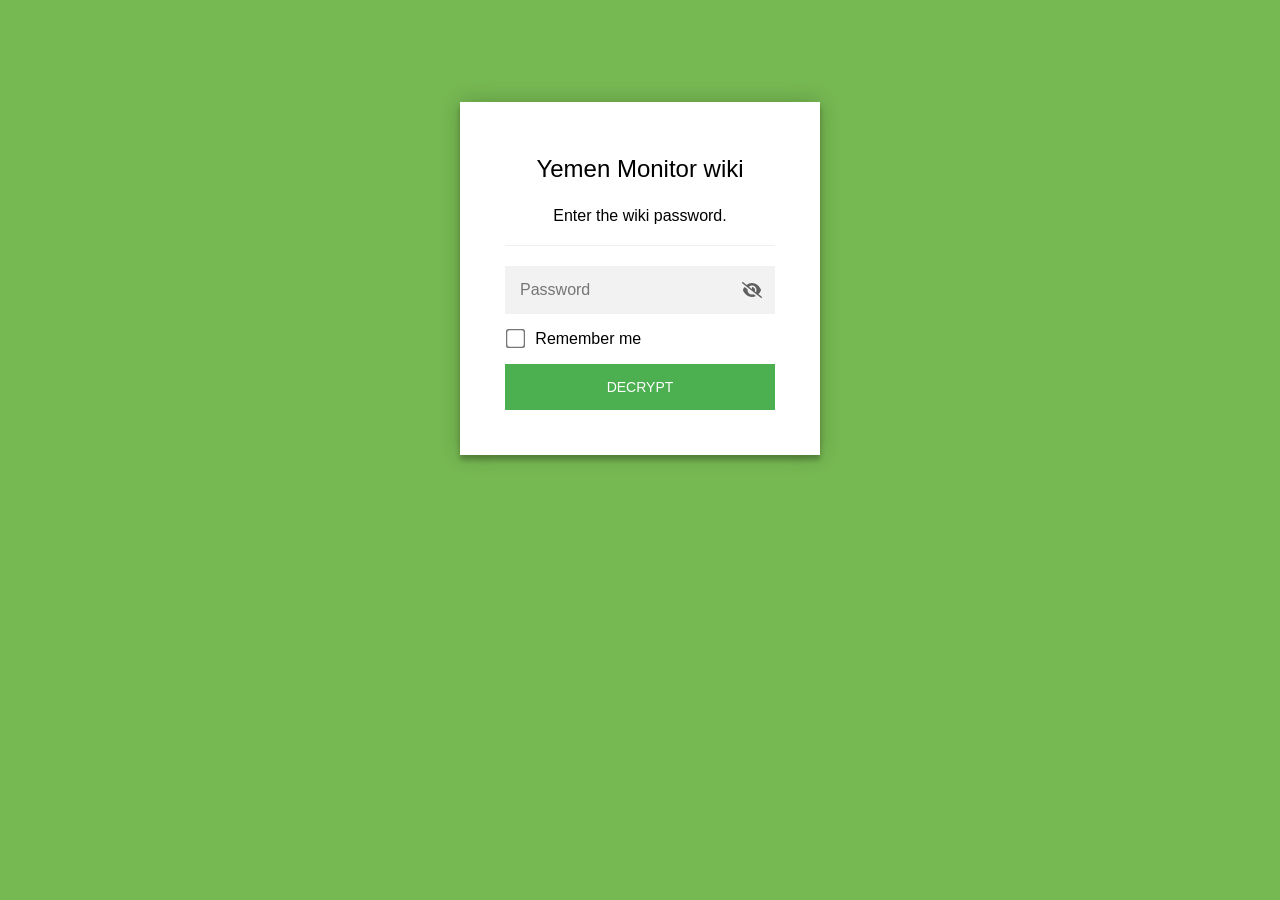
==== 01_home.html @ 51786cad "Encrypted wiki site" ====
<!DOCTYPE html>
<html class="staticrypt-html">
    <head>
        <meta charset="utf-8" />
        <title>Yemen Monitor wiki</title>
        <meta name="viewport" content="width=device-width, initial-scale=1" />

        <!-- do not cache this page -->
        <meta http-equiv="cache-control" content="max-age=0" />
        <meta http-equiv="cache-control" content="no-cache" />
        <meta http-equiv="expires" content="0" />
        <meta http-equiv="expires" content="Tue, 01 Jan 1980 1:00:00 GMT" />
        <meta http-equiv="pragma" content="no-cache" />

        <style>
            .staticrypt-hr {
                margin-top: 20px;
                margin-bottom: 20px;
                border: 0;
                border-top: 1px solid #eee;
            }

            .staticrypt-page {
                width: 360px;
                padding: 8% 0 0;
                margin: auto;
                box-sizing: border-box;
            }

            .staticrypt-form {
                position: relative;
                z-index: 1;
                background: #ffffff;
                max-width: 360px;
                margin: 0 auto 100px;
                padding: 45px;
                text-align: center;
                box-shadow: 0 0 20px 0 rgba(0, 0, 0, 0.2), 0 5px 5px 0 rgba(0, 0, 0, 0.24);
            }

            .staticrypt-form input[type="password"],
            input[type="text"] {
                background: inherit;
                border: 0;
                box-sizing: border-box; /* This ensures padding is included in the total width */
                font-size: 14px;
                outline: 0;
                padding: 15px 30px 15px 15px; /* Adjust the padding to ensure there is space for the icon */
                width: 100%;
            }

            .staticrypt-password-container {
                position: relative;
                outline: 0;
                background: #f2f2f2;
                width: 100%;
                border: 0;
                margin: 0 0 15px;
                box-sizing: border-box;
            }

            .staticrypt-toggle-password-visibility {
                cursor: pointer;
                height: 20px;
                opacity: 60%;
                padding: 13px;
                position: absolute;
                right: 0;
                top: 50%;
                transform: translateY(-50%);
                width: 20px;
            }

            .staticrypt-form .staticrypt-decrypt-button {
                text-transform: uppercase;
                outline: 0;
                background: #4CAF50;
                width: 100%;
                border: 0;
                padding: 15px;
                color: #ffffff;
                font-size: 14px;
                cursor: pointer;
            }

            .staticrypt-form .staticrypt-decrypt-button:hover,
            .staticrypt-form .staticrypt-decrypt-button:active,
            .staticrypt-form .staticrypt-decrypt-button:focus {
                background: #4CAF50;
                filter: brightness(92%);
            }

            .staticrypt-html {
                height: 100%;
            }

            .staticrypt-body {
                height: 100%;
                margin: 0;
            }

            .staticrypt-content {
                height: 100%;
                margin-bottom: 1em;
                background: #76B852;
                font-family: "Arial", sans-serif;
                -webkit-font-smoothing: antialiased;
                -moz-osx-font-smoothing: grayscale;
            }

            .staticrypt-instructions {
                margin-top: -1em;
                margin-bottom: 1em;
            }

            .staticrypt-title {
                font-size: 1.5em;
            }

            label.staticrypt-remember {
                display: flex;
                align-items: center;
                margin-bottom: 1em;
            }

            .staticrypt-remember input[type="checkbox"] {
                transform: scale(1.5);
                margin-right: 1em;
            }

            .hidden {
                display: none !important;
            }

            .staticrypt-spinner-container {
                height: 100%;
                display: flex;
                align-items: center;
                justify-content: center;
            }

            .staticrypt-spinner {
                display: inline-block;
                width: 2rem;
                height: 2rem;
                vertical-align: text-bottom;
                border: 0.25em solid gray;
                border-right-color: transparent;
                border-radius: 50%;
                -webkit-animation: spinner-border 0.75s linear infinite;
                animation: spinner-border 0.75s linear infinite;
                animation-duration: 0.75s;
                animation-timing-function: linear;
                animation-delay: 0s;
                animation-iteration-count: infinite;
                animation-direction: normal;
                animation-fill-mode: none;
                animation-play-state: running;
                animation-name: spinner-border;
            }

            @keyframes spinner-border {
                100% {
                    transform: rotate(360deg);
                }
            }

            @media screen and (-webkit-min-device-pixel-ratio: 0) {
                .staticrypt-form input[type="password"],
                input[type="text"] {
                    font-size: 16px;
                }
            }
        </style>
    </head>

    <body class="staticrypt-body">
        <div id="staticrypt_loading" class="staticrypt-spinner-container">
            <div class="staticrypt-spinner"></div>
        </div>

        <div id="staticrypt_content" class="staticrypt-content hidden">
            <div class="staticrypt-page">
                <div class="staticrypt-form">
                    <div class="staticrypt-instructions">
                        <p class="staticrypt-title">Yemen Monitor wiki</p>
                        <p>Enter the wiki password.</p>
                    </div>

                    <hr class="staticrypt-hr" />

                    <form id="staticrypt-form" action="#" method="post">
                        <div class="staticrypt-password-container">
                            <input
                                id="staticrypt-password"
                                type="password"
                                name="password"
                                placeholder="Password"
                                autofocus
                            />

                            <img
                                class="staticrypt-toggle-password-visibility"
                                alt="Show password"
                                title="Show password"
                                src="[data-uri]"
                            />
                        </div>

                        <label id="staticrypt-remember-label" class="staticrypt-remember hidden">
                            <input id="staticrypt-remember" type="checkbox" name="remember" />
                            Remember me
                        </label>

                        <input type="submit" class="staticrypt-decrypt-button" value="DECRYPT" />
                    </form>
                </div>
            </div>
        </div>

        <script>
            // these variables will be filled when generating the file - the template format is 'variable_name'
            const staticryptInitiator = ((function(){
  const exports = {};
  const cryptoEngine = ((function(){
  const exports = {};
  const { subtle } = crypto;

const IV_BITS = 16 * 8;
const HEX_BITS = 4;
const ENCRYPTION_ALGO = "AES-CBC";

/**
 * Translates between utf8 encoded hexadecimal strings
 * and Uint8Array bytes.
 */
const HexEncoder = {
    /**
     * hex string -> bytes
     * @param {string} hexString
     * @returns {Uint8Array}
     */
    parse: function (hexString) {
        if (hexString.length % 2 !== 0) throw "Invalid hexString";
        const arrayBuffer = new Uint8Array(hexString.length / 2);

        for (let i = 0; i < hexString.length; i += 2) {
            const byteValue = parseInt(hexString.substring(i, i + 2), 16);
            if (isNaN(byteValue)) {
                throw "Invalid hexString";
            }
            arrayBuffer[i / 2] = byteValue;
        }
        return arrayBuffer;
    },

    /**
     * bytes -> hex string
     * @param {Uint8Array} bytes
     * @returns {string}
     */
    stringify: function (bytes) {
        const hexBytes = [];

        for (let i = 0; i < bytes.length; ++i) {
            let byteString = bytes[i].toString(16);
            if (byteString.length < 2) {
                byteString = "0" + byteString;
            }
            hexBytes.push(byteString);
        }
        return hexBytes.join("");
    },
};

/**
 * Translates between utf8 strings and Uint8Array bytes.
 */
const UTF8Encoder = {
    parse: function (str) {
        return new TextEncoder().encode(str);
    },

    stringify: function (bytes) {
        return new TextDecoder().decode(bytes);
    },
};

/**
 * Salt and encrypt a msg with a password.
 */
async function encrypt(msg, hashedPassword) {
    // Must be 16 bytes, unpredictable, and preferably cryptographically random. However, it need not be secret.
    // https://developer.mozilla.org/en-US/docs/Web/API/SubtleCrypto/encrypt#parameters
    const iv = crypto.getRandomValues(new Uint8Array(IV_BITS / 8));

    const key = await subtle.importKey("raw", HexEncoder.parse(hashedPassword), ENCRYPTION_ALGO, false, ["encrypt"]);

    const encrypted = await subtle.encrypt(
        {
            name: ENCRYPTION_ALGO,
            iv: iv,
        },
        key,
        UTF8Encoder.parse(msg)
    );

    // iv will be 32 hex characters, we prepend it to the ciphertext for use in decryption
    return HexEncoder.stringify(iv) + HexEncoder.stringify(new Uint8Array(encrypted));
}
exports.encrypt = encrypt;

/**
 * Decrypt a salted msg using a password.
 *
 * @param {string} encryptedMsg
 * @param {string} hashedPassword
 * @returns {Promise<string>}
 */
async function decrypt(encryptedMsg, hashedPassword) {
    const ivLength = IV_BITS / HEX_BITS;
    const iv = HexEncoder.parse(encryptedMsg.substring(0, ivLength));
    const encrypted = encryptedMsg.substring(ivLength);

    const key = await subtle.importKey("raw", HexEncoder.parse(hashedPassword), ENCRYPTION_ALGO, false, ["decrypt"]);

    const outBuffer = await subtle.decrypt(
        {
            name: ENCRYPTION_ALGO,
            iv: iv,
        },
        key,
        HexEncoder.parse(encrypted)
    );

    return UTF8Encoder.stringify(new Uint8Array(outBuffer));
}
exports.decrypt = decrypt;

/**
 * Salt and hash the password so it can be stored in localStorage without opening a password reuse vulnerability.
 *
 * @param {string} password
 * @param {string} salt
 * @returns {Promise<string>}
 */
async function hashPassword(password, salt) {
    // we hash the password in multiple steps, each adding more iterations. This is because we used to allow less
    // iterations, so for backward compatibility reasons, we need to support going from that to more iterations.
    let hashedPassword = await hashLegacyRound(password, salt);

    hashedPassword = await hashSecondRound(hashedPassword, salt);

    return hashThirdRound(hashedPassword, salt);
}
exports.hashPassword = hashPassword;

/**
 * This hashes the password with 1k iterations. This is a low number, we need this function to support backwards
 * compatibility.
 *
 * @param {string} password
 * @param {string} salt
 * @returns {Promise<string>}
 */
function hashLegacyRound(password, salt) {
    return pbkdf2(password, salt, 1000, "SHA-1");
}
exports.hashLegacyRound = hashLegacyRound;

/**
 * Add a second round of iterations. This is because we used to use 1k, so for backwards compatibility with
 * remember-me/autodecrypt links, we need to support going from that to more iterations.
 *
 * @param hashedPassword
 * @param salt
 * @returns {Promise<string>}
 */
function hashSecondRound(hashedPassword, salt) {
    return pbkdf2(hashedPassword, salt, 14000, "SHA-256");
}
exports.hashSecondRound = hashSecondRound;

/**
 * Add a third round of iterations to bring total number to 600k. This is because we used to use 1k, then 15k, so for
 * backwards compatibility with remember-me/autodecrypt links, we need to support going from that to more iterations.
 *
 * @param hashedPassword
 * @param salt
 * @returns {Promise<string>}
 */
function hashThirdRound(hashedPassword, salt) {
    return pbkdf2(hashedPassword, salt, 585000, "SHA-256");
}
exports.hashThirdRound = hashThirdRound;

/**
 * Salt and hash the password so it can be stored in localStorage without opening a password reuse vulnerability.
 *
 * @param {string} password
 * @param {string} salt
 * @param {int} iterations
 * @param {string} hashAlgorithm
 * @returns {Promise<string>}
 */
async function pbkdf2(password, salt, iterations, hashAlgorithm) {
    const key = await subtle.importKey("raw", UTF8Encoder.parse(password), "PBKDF2", false, ["deriveBits"]);

    const keyBytes = await subtle.deriveBits(
        {
            name: "PBKDF2",
            hash: hashAlgorithm,
            iterations,
            salt: UTF8Encoder.parse(salt),
        },
        key,
        256
    );

    return HexEncoder.stringify(new Uint8Array(keyBytes));
}

function generateRandomSalt() {
    const bytes = crypto.getRandomValues(new Uint8Array(128 / 8));

    return HexEncoder.stringify(new Uint8Array(bytes));
}
exports.generateRandomSalt = generateRandomSalt;

async function signMessage(hashedPassword, message) {
    const key = await subtle.importKey(
        "raw",
        HexEncoder.parse(hashedPassword),
        {
            name: "HMAC",
            hash: "SHA-256",
        },
        false,
        ["sign"]
    );
    const signature = await subtle.sign("HMAC", key, UTF8Encoder.parse(message));

    return HexEncoder.stringify(new Uint8Array(signature));
}
exports.signMessage = signMessage;

function getRandomAlphanum() {
    const possibleCharacters = "abcdefghijklmnopqrstuvwxyzABCDEFGHIJKLMNOPQRSTUVWXYZ0123456789";

    let byteArray;
    let parsedInt;

    // Keep generating new random bytes until we get a value that falls
    // within a range that can be evenly divided by possibleCharacters.length
    do {
        byteArray = crypto.getRandomValues(new Uint8Array(1));
        // extract the lowest byte to get an int from 0 to 255 (probably unnecessary, since we're only generating 1 byte)
        parsedInt = byteArray[0] & 0xff;
    } while (parsedInt >= 256 - (256 % possibleCharacters.length));

    // Take the modulo of the parsed integer to get a random number between 0 and totalLength - 1
    const randomIndex = parsedInt % possibleCharacters.length;

    return possibleCharacters[randomIndex];
}

/**
 * Generate a random string of a given length.
 *
 * @param {int} length
 * @returns {string}
 */
function generateRandomString(length) {
    let randomString = "";

    for (let i = 0; i < length; i++) {
        randomString += getRandomAlphanum();
    }

    return randomString;
}
exports.generateRandomString = generateRandomString;

  return exports;
})());
const codec = ((function(){
  const exports = {};
  /**
 * Initialize the codec with the provided cryptoEngine - this return functions to encode and decode messages.
 *
 * @param cryptoEngine - the engine to use for encryption / decryption
 */
function init(cryptoEngine) {
    const exports = {};

    /**
     * Top-level function for encoding a message.
     * Includes password hashing, encryption, and signing.
     *
     * @param {string} msg
     * @param {string} password
     * @param {string} salt
     *
     * @returns {string} The encoded text
     */
    async function encode(msg, password, salt) {
        const hashedPassword = await cryptoEngine.hashPassword(password, salt);

        const encrypted = await cryptoEngine.encrypt(msg, hashedPassword);

        // we use the hashed password in the HMAC because this is effectively what will be used a password (so we can store
        // it in localStorage safely, we don't use the clear text password)
        const hmac = await cryptoEngine.signMessage(hashedPassword, encrypted);

        return hmac + encrypted;
    }
    exports.encode = encode;

    /**
     * Encode using a password that has already been hashed. This is useful to encode multiple messages in a row, that way
     * we don't need to hash the password multiple times.
     *
     * @param {string} msg
     * @param {string} hashedPassword
     *
     * @returns {string} The encoded text
     */
    async function encodeWithHashedPassword(msg, hashedPassword) {
        const encrypted = await cryptoEngine.encrypt(msg, hashedPassword);

        // we use the hashed password in the HMAC because this is effectively what will be used a password (so we can store
        // it in localStorage safely, we don't use the clear text password)
        const hmac = await cryptoEngine.signMessage(hashedPassword, encrypted);

        return hmac + encrypted;
    }
    exports.encodeWithHashedPassword = encodeWithHashedPassword;

    /**
     * Top-level function for decoding a message.
     * Includes signature check and decryption.
     *
     * @param {string} signedMsg
     * @param {string} hashedPassword
     * @param {string} salt
     * @param {int} backwardCompatibleAttempt
     * @param {string} originalPassword
     *
     * @returns {Object} {success: true, decoded: string} | {success: false, message: string}
     */
    async function decode(signedMsg, hashedPassword, salt, backwardCompatibleAttempt = 0, originalPassword = "") {
        const encryptedHMAC = signedMsg.substring(0, 64);
        const encryptedMsg = signedMsg.substring(64);
        const decryptedHMAC = await cryptoEngine.signMessage(hashedPassword, encryptedMsg);

        if (decryptedHMAC !== encryptedHMAC) {
            // we have been raising the number of iterations in the hashing algorithm multiple times, so to support the old
            // remember-me/autodecrypt links we need to try bringing the old hashes up to speed.
            originalPassword = originalPassword || hashedPassword;
            if (backwardCompatibleAttempt === 0) {
                const updatedHashedPassword = await cryptoEngine.hashThirdRound(originalPassword, salt);

                return decode(signedMsg, updatedHashedPassword, salt, backwardCompatibleAttempt + 1, originalPassword);
            }
            if (backwardCompatibleAttempt === 1) {
                let updatedHashedPassword = await cryptoEngine.hashSecondRound(originalPassword, salt);
                updatedHashedPassword = await cryptoEngine.hashThirdRound(updatedHashedPassword, salt);

                return decode(signedMsg, updatedHashedPassword, salt, backwardCompatibleAttempt + 1, originalPassword);
            }

            return { success: false, message: "Signature mismatch" };
        }

        return {
            success: true,
            decoded: await cryptoEngine.decrypt(encryptedMsg, hashedPassword),
        };
    }
    exports.decode = decode;

    return exports;
}
exports.init = init;

  return exports;
})());
const decode = codec.init(cryptoEngine).decode;

/**
 * Initialize the staticrypt module, that exposes functions callbable by the password_template.
 *
 * @param {{
 *  staticryptEncryptedMsgUniqueVariableName: string,
 *  isRememberEnabled: boolean,
 *  rememberDurationInDays: number,
 *  staticryptSaltUniqueVariableName: string,
 * }} staticryptConfig - object of data that is stored on the password_template at encryption time.
 *
 * @param {{
 *  rememberExpirationKey: string,
 *  rememberPassphraseKey: string,
 *  replaceHtmlCallback: function,
 *  clearLocalStorageCallback: function,
 * }} templateConfig - object of data that can be configured by a custom password_template.
 */
function init(staticryptConfig, templateConfig) {
    const exports = {};

    /**
     * Decrypt our encrypted page, replace the whole HTML.
     *
     * @param {string} hashedPassword
     * @returns {Promise<boolean>}
     */
    async function decryptAndReplaceHtml(hashedPassword) {
        const { staticryptEncryptedMsgUniqueVariableName, staticryptSaltUniqueVariableName } = staticryptConfig;
        const { replaceHtmlCallback } = templateConfig;

        const result = await decode(
            staticryptEncryptedMsgUniqueVariableName,
            hashedPassword,
            staticryptSaltUniqueVariableName
        );
        if (!result.success) {
            return false;
        }
        const plainHTML = result.decoded;

        // if the user configured a callback call it, otherwise just replace the whole HTML
        if (typeof replaceHtmlCallback === "function") {
            replaceHtmlCallback(plainHTML);
        } else {
            document.write(plainHTML);
            document.close();
        }

        return true;
    }

    /**
     * Attempt to decrypt the page and replace the whole HTML.
     *
     * @param {string} password
     * @param {boolean} isRememberChecked
     *
     * @returns {Promise<{isSuccessful: boolean, hashedPassword?: string}>} - we return an object, so that if we want to
     *   expose more information in the future we can do it without breaking the password_template
     */
    async function handleDecryptionOfPage(password, isRememberChecked) {
        const { staticryptSaltUniqueVariableName } = staticryptConfig;

        // decrypt and replace the whole page
        const hashedPassword = await cryptoEngine.hashPassword(password, staticryptSaltUniqueVariableName);
        return handleDecryptionOfPageFromHash(hashedPassword, isRememberChecked);
    }
    exports.handleDecryptionOfPage = handleDecryptionOfPage;

    async function handleDecryptionOfPageFromHash(hashedPassword, isRememberChecked) {
        const { isRememberEnabled, rememberDurationInDays } = staticryptConfig;
        const { rememberExpirationKey, rememberPassphraseKey } = templateConfig;

        const isDecryptionSuccessful = await decryptAndReplaceHtml(hashedPassword);

        if (!isDecryptionSuccessful) {
            return {
                isSuccessful: false,
                hashedPassword,
            };
        }

        // remember the hashedPassword and set its expiration if necessary
        if (isRememberEnabled && isRememberChecked) {
            window.localStorage.setItem(rememberPassphraseKey, hashedPassword);

            // set the expiration if the duration isn't 0 (meaning no expiration)
            if (rememberDurationInDays > 0) {
                window.localStorage.setItem(
                    rememberExpirationKey,
                    (new Date().getTime() + rememberDurationInDays * 24 * 60 * 60 * 1000).toString()
                );
            }
        }

        return {
            isSuccessful: true,
            hashedPassword,
        };
    }
    exports.handleDecryptionOfPageFromHash = handleDecryptionOfPageFromHash;

    /**
     * Clear localstorage from staticrypt related values
     */
    function clearLocalStorage() {
        const { clearLocalStorageCallback, rememberExpirationKey, rememberPassphraseKey } = templateConfig;

        if (typeof clearLocalStorageCallback === "function") {
            clearLocalStorageCallback();
        } else {
            localStorage.removeItem(rememberPassphraseKey);
            localStorage.removeItem(rememberExpirationKey);
        }
    }

    async function handleDecryptOnLoad() {
        let isSuccessful = await decryptOnLoadFromUrl();

        if (!isSuccessful) {
            isSuccessful = await decryptOnLoadFromRememberMe();
        }

        return { isSuccessful };
    }
    exports.handleDecryptOnLoad = handleDecryptOnLoad;

    /**
     * Clear storage if we are logging out
     *
     * @returns {boolean} - whether we logged out
     */
    function logoutIfNeeded() {
        const logoutKey = "staticrypt_logout";

        // handle logout through query param
        const queryParams = new URLSearchParams(window.location.search);
        if (queryParams.has(logoutKey)) {
            clearLocalStorage();
            return true;
        }

        // handle logout through URL fragment
        const hash = window.location.hash.substring(1);
        if (hash.includes(logoutKey)) {
            clearLocalStorage();
            return true;
        }

        return false;
    }

    /**
     * To be called on load: check if we want to try to decrypt and replace the HTML with the decrypted content, and
     * try to do it if needed.
     *
     * @returns {Promise<boolean>} true if we derypted and replaced the whole page, false otherwise
     */
    async function decryptOnLoadFromRememberMe() {
        const { rememberDurationInDays } = staticryptConfig;
        const { rememberExpirationKey, rememberPassphraseKey } = templateConfig;

        // if we are login out, terminate
        if (logoutIfNeeded()) {
            return false;
        }

        // if there is expiration configured, check if we're not beyond the expiration
        if (rememberDurationInDays && rememberDurationInDays > 0) {
            const expiration = localStorage.getItem(rememberExpirationKey),
                isExpired = expiration && new Date().getTime() > parseInt(expiration);

            if (isExpired) {
                clearLocalStorage();
                return false;
            }
        }

        const hashedPassword = localStorage.getItem(rememberPassphraseKey);

        if (hashedPassword) {
            // try to decrypt
            const isDecryptionSuccessful = await decryptAndReplaceHtml(hashedPassword);

            // if the decryption is unsuccessful the password might be wrong - silently clear the saved data and let
            // the user fill the password form again
            if (!isDecryptionSuccessful) {
                clearLocalStorage();
                return false;
            }

            return true;
        }

        return false;
    }

    async function decryptOnLoadFromUrl() {
        const passwordKey = "staticrypt_pwd";
        const rememberMeKey = "remember_me";

        // try to get the password from the query param (for backward compatibility - we now want to avoid this method,
        // since it sends the hashed password to the server which isn't needed)
        const queryParams = new URLSearchParams(window.location.search);
        const hashedPasswordQuery = queryParams.get(passwordKey);
        const rememberMeQuery = queryParams.get(rememberMeKey);

        const urlFragment = window.location.hash.substring(1);
        // get the password from the url fragment
        const hashedPasswordRegexMatch = urlFragment.match(new RegExp(passwordKey + "=([^&]*)"));
        const hashedPasswordFragment = hashedPasswordRegexMatch ? hashedPasswordRegexMatch[1] : null;
        const rememberMeFragment = urlFragment.includes(rememberMeKey);

        const hashedPassword = hashedPasswordFragment || hashedPasswordQuery;
        const rememberMe = rememberMeFragment || rememberMeQuery;

        if (hashedPassword) {
            return handleDecryptionOfPageFromHash(hashedPassword, rememberMe);
        }

        return false;
    }

    return exports;
}
exports.init = init;

  return exports;
})());
            const templateError = "Bad password!",
                templateToggleAltShow = "Show password",
                templateToggleAltHide = "Hide password",
                isRememberEnabled = true,
                staticryptConfig = {"staticryptEncryptedMsgUniqueVariableName":"[base64]","isRememberEnabled":true,"rememberDurationInDays":30,"staticryptSaltUniqueVariableName":"61256ea041653c79c9cd06f74f5dc375"};

            // you can edit these values to customize some of the behavior of StatiCrypt
            const templateConfig = {
                rememberExpirationKey: "staticrypt_expiration",
                rememberPassphraseKey: "staticrypt_passphrase",
                replaceHtmlCallback: null,
                clearLocalStorageCallback: null,
            };

            // init the staticrypt engine
            const staticrypt = staticryptInitiator.init(staticryptConfig, templateConfig);

            // try to automatically decrypt on load if there is a saved password
            window.onload = async function () {
                const { isSuccessful } = await staticrypt.handleDecryptOnLoad();

                // if we didn't decrypt anything on load, show the password prompt. Otherwise the content has already been
                // replaced, no need to do anything
                if (!isSuccessful) {
                    // hide loading screen
                    document.getElementById("staticrypt_loading").classList.add("hidden");
                    document.getElementById("staticrypt_content").classList.remove("hidden");
                    document.getElementById("staticrypt-password").focus();

                    // show the remember me checkbox
                    if (isRememberEnabled) {
                        document.getElementById("staticrypt-remember-label").classList.remove("hidden");
                    }
                }
            };

            // toggle password visibility
            const toggleIcon = document.querySelector(".staticrypt-toggle-password-visibility");
            // these two icons are coming from FontAwesome
            const imgSrcEyeClosed =
                "[data-uri]";
            const imgSrcEyeOpened =
                "[data-uri]";
            toggleIcon.addEventListener("click", function () {
                const passwordInput = document.getElementById("staticrypt-password");
                if (passwordInput.type === "password") {
                    passwordInput.type = "text";
                    toggleIcon.src = imgSrcEyeOpened;
                    toggleIcon.alt = templateToggleAltHide;
                    toggleIcon.title = templateToggleAltHide;
                } else {
                    passwordInput.type = "password";
                    toggleIcon.src = imgSrcEyeClosed;
                    toggleIcon.alt = templateToggleAltShow;
                    toggleIcon.title = templateToggleAltShow;
                }
            });

            // handle password form submission
            document.getElementById("staticrypt-form").addEventListener("submit", async function (e) {
                e.preventDefault();

                const password = document.getElementById("staticrypt-password").value,
                    isRememberChecked = document.getElementById("staticrypt-remember").checked;

                const { isSuccessful } = await staticrypt.handleDecryptionOfPage(password, isRememberChecked);

                if (!isSuccessful) {
                    alert(templateError);
                }
            });
        </script>
    </body>
</html>
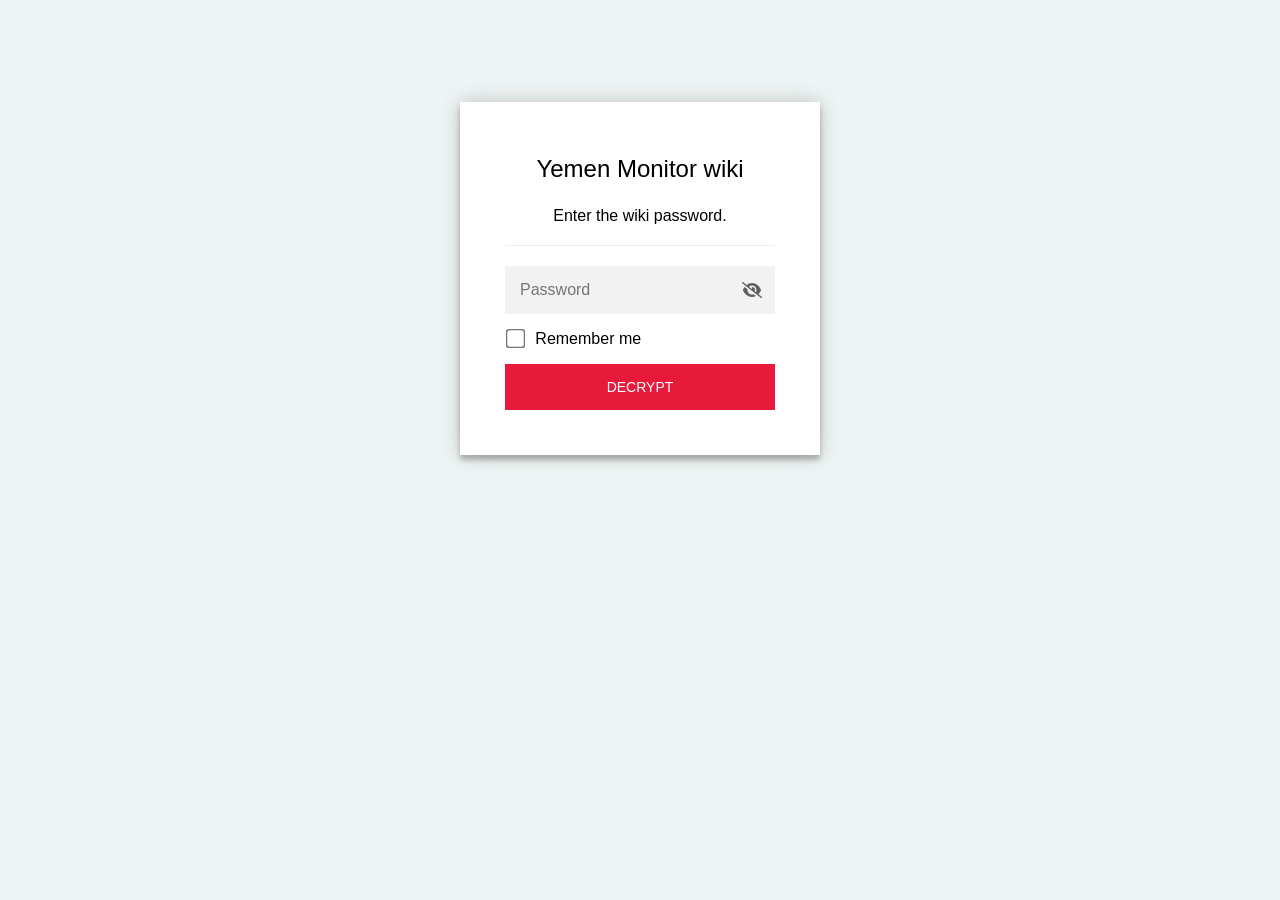
==== commit de48a6c1: "Site from ca18380b: BDO colours, tabbed findings" ====
--- a/01_home.html
+++ b/01_home.html
@@ -74,7 +74,7 @@
             .staticrypt-form .staticrypt-decrypt-button {
                 text-transform: uppercase;
                 outline: 0;
-                background: #4CAF50;
+                background: #E81A3B;
                 width: 100%;
                 border: 0;
                 padding: 15px;
@@ -86,7 +86,7 @@
             .staticrypt-form .staticrypt-decrypt-button:hover,
             .staticrypt-form .staticrypt-decrypt-button:active,
             .staticrypt-form .staticrypt-decrypt-button:focus {
-                background: #4CAF50;
+                background: #E81A3B;
                 filter: brightness(92%);
             }
 
@@ -102,7 +102,7 @@
             .staticrypt-content {
                 height: 100%;
                 margin-bottom: 1em;
-                background: #76B852;
+                background: #EEF4F3;
                 font-family: "Arial", sans-serif;
                 -webkit-font-smoothing: antialiased;
                 -moz-osx-font-smoothing: grayscale;
@@ -820,7 +820,7 @@
                 templateToggleAltShow = "Show password",
                 templateToggleAltHide = "Hide password",
                 isRememberEnabled = true,
-                staticryptConfig = {"staticryptEncryptedMsgUniqueVariableName":"[base64]","isRememberEnabled":true,"rememberDurationInDays":30,"staticryptSaltUniqueVariableName":"61256ea041653c79c9cd06f74f5dc375"};
+                staticryptConfig = {"staticryptEncryptedMsgUniqueVariableName":"[base64]","isRememberEnabled":true,"rememberDurationInDays":30,"staticryptSaltUniqueVariableName":"61256ea041653c79c9cd06f74f5dc375"};
 
             // you can edit these values to customize some of the behavior of StatiCrypt
             const templateConfig = {
